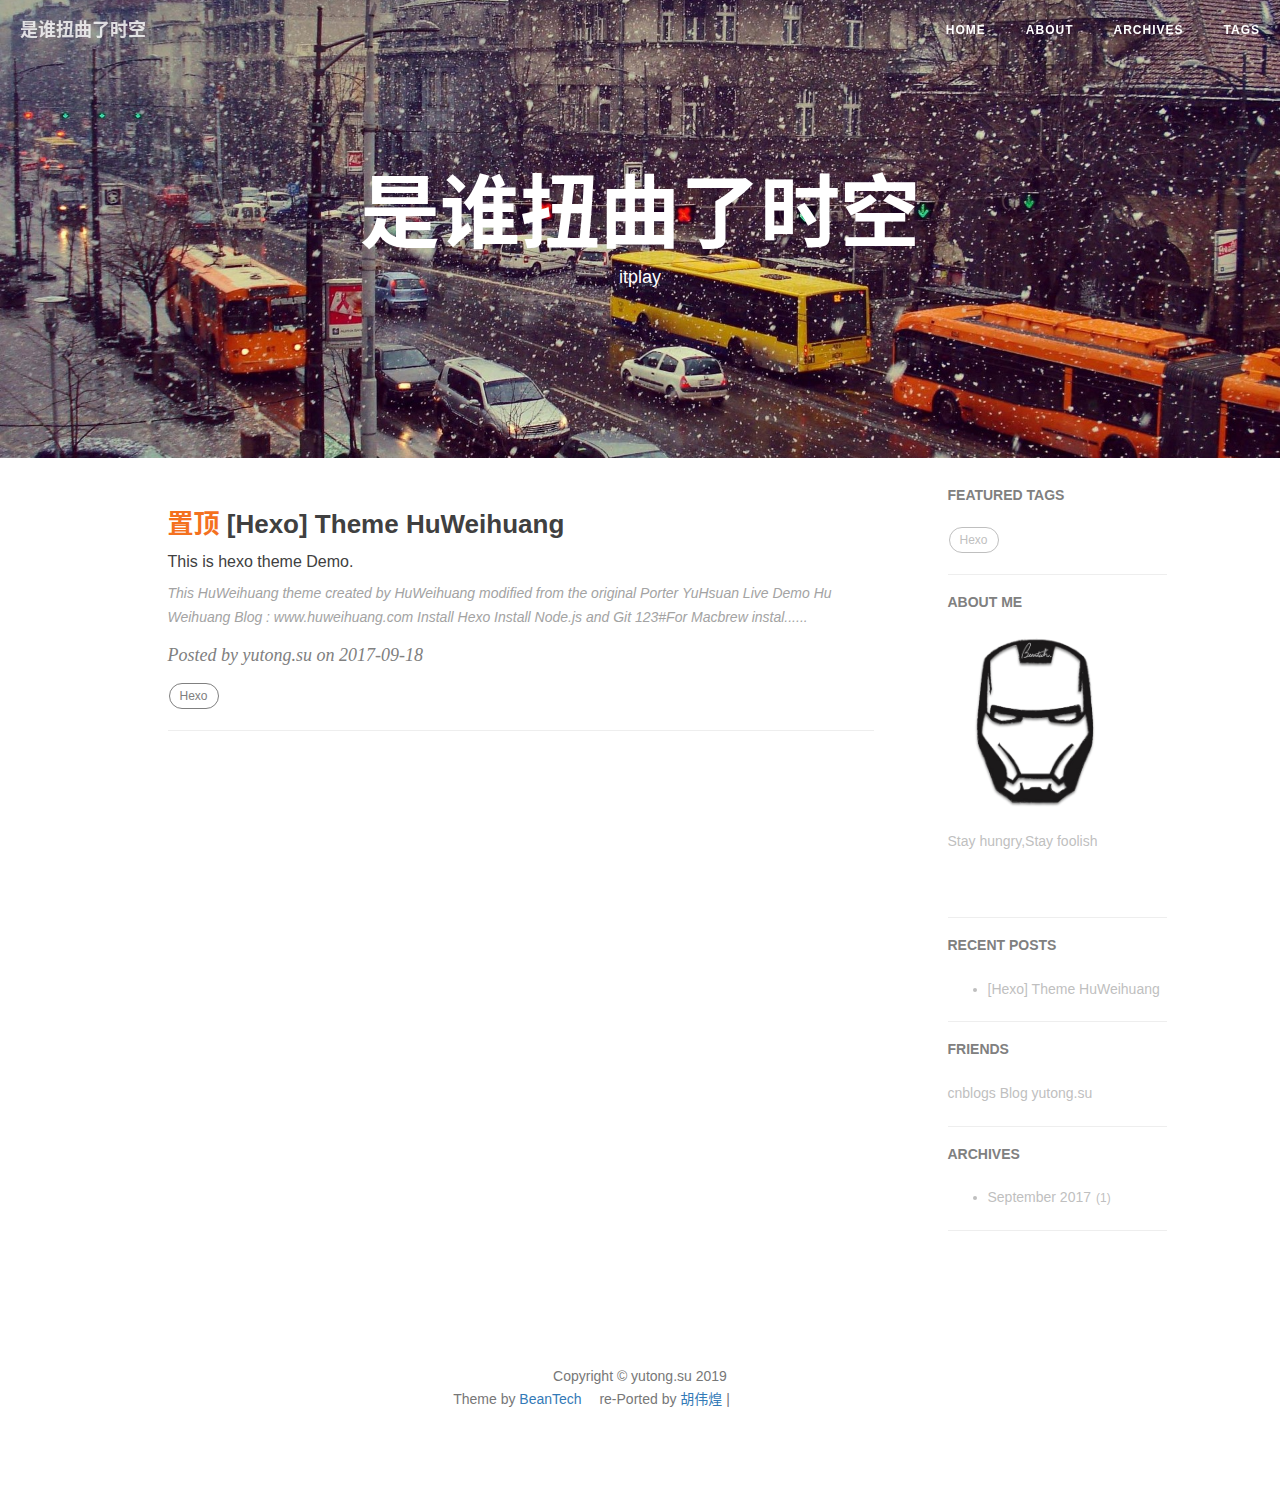
==== index.html @ e96a5ea5 "Update CNAME" ====
<!DOCTYPE html>
<html lang="en">

<!-- Head tag -->
<head>
    <meta charset="utf-8">
    <meta http-equiv="X-UA-Compatible" content="IE=edge">
    <meta name="google-site-verification" content="xBT4GhYoi5qRD5tr338pgPM5OWHHIDR6mNg1a3euekI" />
    <meta name="viewport" content="width=device-width, initial-scale=1">
    <meta name="description" content="">
    <meta name="keyword"  content="">
    <link rel="shortcut icon" href="/img/ironman-draw.png">
    <!-- Place this tag in your head or just before your close body tag. -->
    <script async defer src="https://buttons.github.io/buttons.js"></script>
    <title>
        
          yutong.su | Blog
        
    </title>

    <link rel="canonical" href="http://www.huweihuang.com/">

    <!-- Bootstrap Core CSS -->
    <link rel="stylesheet" href="/css/bootstrap.min.css">

    <!-- Custom CSS --> 
    <link rel="stylesheet" href="/css/beantech.min.css">

    <link rel="stylesheet" href="/css/donate.css">
    
    <!-- Pygments Highlight CSS -->
    <link rel="stylesheet" href="/css/highlight.css">

    <link rel="stylesheet" href="/css/widget.css">

    <link rel="stylesheet" href="/css/rocket.css">

    <link rel="stylesheet" href="/css/signature.css">

    <link rel="stylesheet" href="/css/toc.css">

    <!-- Custom Fonts -->
    <!-- <link href="https://maxcdn.bootstrapcdn.com/font-awesome/4.3.0/css/font-awesome.min.css" rel="stylesheet" type="text/css"> -->
    <!-- Hux change font-awesome CDN to qiniu -->
    <link href="https://cdn.staticfile.org/font-awesome/4.5.0/css/font-awesome.min.css" rel="stylesheet" type="text/css">


    <!-- Hux Delete, sad but pending in China
    <link href='http://fonts.googleapis.com/css?family=Lora:400,700,400italic,700italic' rel='stylesheet' type='text/css'>
    <link href='http://fonts.googleapis.com/css?family=Open+Sans:300italic,400italic,600italic,700italic,800italic,400,300,600,700,800' rel='stylesheet' type='text/
    css'>
    -->


    <!-- HTML5 Shim and Respond.js IE8 support of HTML5 elements and media queries -->
    <!-- WARNING: Respond.js doesn't work if you view the page via file:// -->
    <!--[if lt IE 9]>
        <script src="https://oss.maxcdn.com/libs/html5shiv/3.7.0/html5shiv.js"></script>
        <script src="https://oss.maxcdn.com/libs/respond.js/1.4.2/respond.min.js"></script>
    <![endif]-->

    <!-- ga & ba script hoook -->
    <script></script>
</head>


<!-- hack iOS CSS :active style -->
<body ontouchstart="">
	<!-- Modified by Yu-Hsuan Yen -->
<!-- Post Header -->
<style type="text/css">
    header.intro-header{
        
            background-image: url('/img/header_img/home.jpg') 
            /*config*/
        
    }
    
</style>

<header class="intro-header" >
    <!-- Signature -->
    <div id="signature">
        <div class="container">
            <div class="row">
                <div class="col-lg-8 col-lg-offset-2 col-md-10 col-md-offset-1">
                
                    <div class="site-heading">
                        <h1>是谁扭曲了时空</h1>
                        <!--<hr class="small">-->
                        <span class="subheading">itplay</span>
                    </div>
                


                </div>
            </div>
        </div>
    </div>
</header>

	
    <!-- Navigation -->
<nav class="navbar navbar-default navbar-custom navbar-fixed-top">
    <div class="container-fluid">
        <!-- Brand and toggle get grouped for better mobile display -->
        <div class="navbar-header page-scroll">
            <button type="button" class="navbar-toggle">
                <span class="sr-only">Toggle navigation</span>
                <span class="icon-bar"></span>
                <span class="icon-bar"></span>
                <span class="icon-bar"></span>
            </button>
            <a class="navbar-brand" href="/">是谁扭曲了时空</a>
        </div>

        <!-- Collect the nav links, forms, and other content for toggling -->
        <!-- Known Issue, found by Hux:
            <nav>'s height woule be hold on by its content.
            so, when navbar scale out, the <nav> will cover tags.
            also mask any touch event of tags, unfortunately.
        -->
        <div id="huxblog_navbar">
            <div class="navbar-collapse">
                <ul class="nav navbar-nav navbar-right">
                    <li>
                        <a href="/">Home</a>
                    </li>

                    

                        
                    

                        
                        <li>
                            <a href="/about/">About</a>
                        </li>
                        
                    

                        
                        <li>
                            <a href="/archive/">Archives</a>
                        </li>
                        
                    

                        
                        <li>
                            <a href="/tags/">Tags</a>
                        </li>
                        
                    
                    
                </ul>
            </div>
        </div>
        <!-- /.navbar-collapse -->
    </div>
    <!-- /.container -->
</nav>
<script>
    // Drop Bootstarp low-performance Navbar
    // Use customize navbar with high-quality material design animation
    // in high-perf jank-free CSS3 implementation
    var $body   = document.body;
    var $toggle = document.querySelector('.navbar-toggle');
    var $navbar = document.querySelector('#huxblog_navbar');
    var $collapse = document.querySelector('.navbar-collapse');

    $toggle.addEventListener('click', handleMagic)
    function handleMagic(e){
        if ($navbar.className.indexOf('in') > 0) {
        // CLOSE
            $navbar.className = " ";
            // wait until animation end.
            setTimeout(function(){
                // prevent frequently toggle
                if($navbar.className.indexOf('in') < 0) {
                    $collapse.style.height = "0px"
                }
            },400)
        }else{
        // OPEN
            $collapse.style.height = "auto"
            $navbar.className += " in";
        }
    }
</script>


    <!-- Main Content -->
    <!-- Main Content -->
<div class="container">
    <div class="row">
        

<!-- USE SIDEBAR -->
    <!-- Post Container -->
            <div class="
                col-lg-8 col-lg-offset-1
                col-md-8 col-md-offset-1
                col-sm-12
                col-xs-12
                post-container
            ">
            
                <!-- Main Content -->


<div class="post-preview">

    <a href="/article/hexo-theme-huweihuang/">
        <h2 class="post-title">
            
                <i class="fa fa-thumb-tack" style="color:#F4711F" ></i>
                <!-- <i class="fa fa-thumb-tack" style="color:#F89E8C" ></i> -->
                <!-- <i class="fa fa-thumb-tack" style="color:#1CB7ED" ></i> -->
                <font color=#F4711F>置顶</font>
                <!-- <font color=#F89E8C>置顶</font>  -->
                <!-- <font color=#1CB7ED>置顶</font>  -->
                                 
            [Hexo] Theme HuWeihuang
        </h2>
        <h3 class="post-subtitle">
            This is hexo theme Demo.
        </h3>
        <div class="post-content-preview">
            
This HuWeihuang theme created by HuWeihuang modified from the original Porter YuHsuan

Live Demo
Hu Weihuang Blog : www.huweihuang.com

Install Hexo
Install Node.js  and Git
123#For Macbrew instal......
        </div>
    </a>
    
        <p class="post-meta" style="margin: 10px 0;">
            Posted by yutong.su on
            2017-09-18
        </p>
        <div class="tags">
            
              <a href="/tags/#Hexo" title="Hexo">Hexo</a>
            
        </div>
    

</div>
<hr>



<!-- Pager -->

<ul class="pager">
    
    
</ul>



                <br>

                <!-- require APlayer -->
                

                <!-- 如果开启评论功能 -->
                
            </div>

          <!-- Sidebar Container -->
<div class="
    col-lg-3 col-lg-offset-0
    col-md-3 col-md-offset-0
    col-sm-12
    col-xs-12
    sidebar-container
">
    
        <!-- Featured Tags -->

<section>
    <!-- no hr -->
    <h5><a href="/tags/">FEATURED TAGS</a></h5>
    <div class="tags">
        
            
            <a href="/tags/#Hexo" title="Hexo" rel="1">Hexo</a>
            
        
    </div>
</section>

        <hr>
    
        <!-- Short About -->
<section class="visible-md visible-lg">
    <h5><a href="/about/">ABOUT ME</a></h5>
    <div class="short-about">

        
            <img id = "avatar_pic" src="/img/avatar/ironman.png" />
        

        
            <p>Stay hungry,Stay foolish</p>
        

        <!-- SNS Link -->
        <ul class="list-inline">
            
            
            

            

            

            
                <li>
                    <a target="_blank"  href="https://github.com/itplaying">
                        <span class="fa-stack fa-lg">
                            <i class="fa fa-circle fa-stack-2x"></i>
                            <i class="fa fa-github fa-stack-1x fa-inverse"></i>
                        </span>
                    </a>
                </li>
            
            
            
            
        </ul>
    </div>
</section>

        <hr>
    
        
  <h5>RECENT POSTS</h3>
  <div class="widget">
    <ul>
      
        <li>
          <a href="/article/hexo-theme-huweihuang/">[Hexo] Theme HuWeihuang</a>
        </li>
      
    </ul>
  </div>

        <hr>
    
        <!-- Friends Blog -->

<h5>FRIENDS</h5>
<ul class="list-inline">

    
        <li><a href="https://www.cnblogs.com/itplay" target="_blank">cnblogs Blog yutong.su</a></li>
    
</ul>

        <hr>
    
        
    <h5>ARCHIVES</h5>
    <div class="widget">
      <ul class="archive-list"><li class="archive-list-item"><a class="archive-list-link" href="/archives/2017/09/">September 2017</a><span class="archive-list-count">1</span></li></ul>
    </div>

        <hr>
    
</div>

        
    </div>
</div>


    <!-- Footer -->
    <!-- Footer -->
<footer>
    <div class="container">
        <div class="row">
            <div class="col-lg-8 col-lg-offset-2 col-md-10 col-md-offset-1">
                <ul class="list-inline text-center">
                
                
                

                

                

                
                    <li>
                        <a target="_blank"  href="https://github.com/itplaying">
                            <span class="fa-stack fa-lg">
                                <i class="fa fa-circle fa-stack-2x"></i>
                                <i class="fa fa-github fa-stack-1x fa-inverse"></i>
                            </span>
                        </a>
                    </li>
                

                

                </ul>
                <p class="copyright text-muted">
                    Copyright &copy; yutong.su 2019 
                    <br>
                    Theme by <a href="http://beantech.org">BeanTech</a> 
                    <span style="display: inline-block; margin: 0 5px;">
                        <i class="fa fa-heart"></i>
                    </span> 
                    re-Ported by <a href="http://www.huweihuang.com">胡伟煌</a> | 
                    <iframe
                        style="margin-left: 2px; margin-bottom:-5px;"
                        frameborder="0" scrolling="0" width="91px" height="20px"
                        src="https://ghbtns.com/github-btn.html?user=huweihuang&repo=hexo-theme-huweihuang&type=star&count=true" >
                    </iframe>
                </p>
            </div>
        </div>
    </div>
</footer>

<!-- jQuery -->
<script src="/js/jquery.min.js"></script>

<!-- Bootstrap Core JavaScript -->
<script src="/js/bootstrap.min.js"></script>

<!-- Custom Theme JavaScript -->
<script src="/js/hux-blog.min.js"></script>


<!-- async load function -->
<script>
    function async(u, c) {
      var d = document, t = 'script',
          o = d.createElement(t),
          s = d.getElementsByTagName(t)[0];
      o.src = u;
      if (c) { o.addEventListener('load', function (e) { c(null, e); }, false); }
      s.parentNode.insertBefore(o, s);
    }
</script>

<!-- 
     Because of the native support for backtick-style fenced code blocks 
     right within the Markdown is landed in Github Pages, 
     From V1.6, There is no need for Highlight.js, 
     so Huxblog drops it officially.

     - https://github.com/blog/2100-github-pages-now-faster-and-simpler-with-jekyll-3-0  
     - https://help.github.com/articles/creating-and-highlighting-code-blocks/    
-->
<!--
    <script>
        async("http://cdn.bootcss.com/highlight.js/8.6/highlight.min.js", function(){
            hljs.initHighlightingOnLoad();
        })
    </script>
    <link href="http://cdn.bootcss.com/highlight.js/8.6/styles/github.min.css" rel="stylesheet">
-->


<!-- jquery.tagcloud.js -->
<script>
    // only load tagcloud.js in tag.html
    if($('#tag_cloud').length !== 0){
        async("http://www.huweihuang.com/js/jquery.tagcloud.js",function(){
            $.fn.tagcloud.defaults = {
                //size: {start: 1, end: 1, unit: 'em'},
                color: {start: '#bbbbee', end: '#0085a1'},
            };
            $('#tag_cloud a').tagcloud();
        })
    }
</script>

<!--fastClick.js -->
<script>
    async("https://cdn.bootcss.com/fastclick/1.0.6/fastclick.min.js", function(){
        var $nav = document.querySelector("nav");
        if($nav) FastClick.attach($nav);
    })
</script>


<!-- Google Analytics -->


<script>
    // dynamic User by Hux
    var _gaId = 'UA-XXXXXXXX-X';
    var _gaDomain = 'yoursite';

    // Originial
    (function(i,s,o,g,r,a,m){i['GoogleAnalyticsObject']=r;i[r]=i[r]||function(){
    (i[r].q=i[r].q||[]).push(arguments)},i[r].l=1*new Date();a=s.createElement(o),
    m=s.getElementsByTagName(o)[0];a.async=1;a.src=g;m.parentNode.insertBefore(a,m)
    })(window,document,'script','//www.google-analytics.com/analytics.js','ga');

    ga('create', _gaId, _gaDomain);
    ga('send', 'pageview');
</script>




<!-- Baidu Tongji -->

<script>
    // dynamic User by Hux
    var _baId = 'xxx';

    // Originial
    var _hmt = _hmt || [];
    (function() {
      var hm = document.createElement("script");
      hm.src = "//hm.baidu.com/hm.js?" + _baId;
      var s = document.getElementsByTagName("script")[0];
      s.parentNode.insertBefore(hm, s);
    })();
</script>






	<a id="rocket" href="#top" class=""></a>
	<script type="text/javascript" src="/js/totop.js?v=1.0.0" async=""></script>
    <script type="text/javascript" src="/js/toc.js?v=1.0.0" async=""></script>
<!-- Image to hack wechat -->
<img src="http://www.huweihuang.com/img/icon_wechat.png" width="0" height="0" />
<!-- Migrate from head to bottom, no longer block render and still work -->

</body>

</html>
---- css/beantech.min.css ----
@media (min-width:1200px){.post-container,.sidebar-container{padding-right:5%}}@media (min-width:768px){.post-container{padding-right:5%}}.sidebar-container{color:#bfbfbf;font-size:14px}.sidebar-container h5{color:gray;padding-bottom:1em;text-transform:uppercase}.sidebar-container h5 a{color:#808080!important;text-decoration:none}.sidebar-container a{color:#bfbfbf!important}.sidebar-container a:hover,.sidebar-container a:active{color:#0085a1!important}.sidebar-container .tags a{border-color:#bfbfbf}.sidebar-container .tags a:hover,.sidebar-container .tags a:active{border-color:#0085a1}.sidebar-container .short-about img{width:80%;display:block;border-radius:5px;margin-bottom:20px}.sidebar-container .short-about p{margin-top:0;margin-bottom:20px}.sidebar-container .short-about .list-inline>li{padding-left:0}body{font-family:-apple-system,"Helvetica Neue","Arial","PingFang SC","Hiragino Sans GB","STHeiti","Microsoft YaHei","Microsoft JhengHei","Source Han Sans SC","Noto Sans CJK SC","Source Han Sans CN","Noto Sans SC","Source Han Sans TC","Noto Sans CJK TC","WenQuanYi Micro Hei",SimSun,sans-serif;line-height:1.7;font-size:16px;color:#404040;overflow-x:hidden}p{margin:30px 0}h1,h2,h3,h4,h5,h6{font-family:-apple-system,"Helvetica Neue","Arial","PingFang SC","Hiragino Sans GB","STHeiti","Microsoft YaHei","Microsoft JhengHei","Source Han Sans SC","Noto Sans CJK SC","Source Han Sans CN","Noto Sans SC","Source Han Sans TC","Noto Sans CJK TC","WenQuanYi Micro Hei",SimSun,sans-serif;line-height:1.7;line-height:1.1;font-weight:700}h4{font-size:21px}a{color:#404040}a:hover,a:focus{color:#0085a1}a img:hover,a img:focus{cursor:zoom-in}article{overflow-x:hidden}blockquote{color:gray;font-style:italic;font-size:.95em;margin:20px 0 20px}blockquote p{margin:0}small.img-hint{display:block;margin-top:-20px;text-align:center}br+small.img-hint{margin-top:-40px}img.shadow{box-shadow:rgba(0,0,0,.258824) 0 2px 5px 0}@media screen and (max-width:768px){select{-webkit-appearance:none;margin-top:15px;color:#337ab7;border-color:#337ab7;padding:0em .4em;background:white}}select{-webkit-appearance:none;margin-top:15px;color:#337ab7;border-color:#337ab7;padding:0 .4em;background:#fff}select.sel-lang{min-height:28px;font-size:14px}.table th,.table td{border:1px solid #eee!important}hr.small{max-width:100px;margin:15px auto;border-width:4px}pre,.table-responsive{-webkit-overflow-scrolling:touch}pre code{display:block;width:auto;white-space:pre;word-wrap:normal}.post-container a{color:#337ab7}.post-container a:hover,.post-container a:focus{color:#0085a1}.post-container h1,.post-container h2,.post-container h3,.post-container h4,.post-container h5,.post-container h6{margin:30px 0 10px}.post-container h5{font-size:19px;font-weight:600;color:gray}.post-container h5+p{margin-top:5px}.post-container h6{font-size:16px;font-weight:600;color:gray}.post-container h6+p{margin-top:5px}.post-container ul,.post-container ol{margin-bottom:40px}@media screen and (max-width:768px){.post-container ul,.post-container ol{padding-left:30px}}@media screen and (max-width:500px){.post-container ul,.post-container ol{padding-left:20px}}.post-container ol ol,.post-container ol ul,.post-container ul ol,.post-container ul ul{margin-bottom:5px}.post-container li p{margin:0;margin-bottom:5px}.post-container li h1,.post-container li h2,.post-container li h3,.post-container li h4,.post-container li h5,.post-container li h6{line-height:2;margin-top:20px}.post-container .tags a{color:gray;border-color:gray}.post-container .tags a:hover,.post-container .tags a:active{color:#0085a1;border-color:#0085a1}@media only screen and (max-width:767px){.navbar-default .navbar-collapse{border:none;background:white;box-shadow:0 5px 10px 2px rgba(0,0,0,.2);box-shadow:rgba(0,0,0,.117647) 0 1px 6px,rgba(0,0,0,.239216) 0 1px 4px;border-radius:2px;width:170px;float:right;margin:0}#huxblog_navbar{opacity:0;transform:scaleX(0);transform-origin:top right;transition:all 0.25s cubic-bezier(.23,1,.32,1);-webkit-transform:scaleX(0);-webkit-transform-origin:top right;-webkit-transition:all 0.25s cubic-bezier(.23,1,.32,1)}#huxblog_navbar a{font-size:13px;line-height:28px}#huxblog_navbar .navbar-collapse{height:0;transform:scaleY(0);transform-origin:top right;transition:transform 500ms cubic-bezier(.23,1,.32,1);-webkit-transform:scaleY(0);-webkit-transform-origin:top right;-webkit-transition:-webkit-transform 500ms cubic-bezier(.23,1,.32,1)}#huxblog_navbar li{opacity:0;transition:opacity 450ms cubic-bezier(.23,1,.32,1) 205ms;-webkit-transition:opacity 450ms cubic-bezier(.23,1,.32,1) 205ms}#huxblog_navbar.in{transform:scaleX(1);-webkit-transform:scaleX(1);opacity:1}#huxblog_navbar.in .navbar-collapse{transform:scaleY(1);-webkit-transform:scaleY(1)}#huxblog_navbar.in li{opacity:1}}.navbar-custom{background:none;border:none;position:absolute;top:0;left:0;width:100%;z-index:3;font-family:-apple-system,"Helvetica Neue","Arial","PingFang SC","Hiragino Sans GB","STHeiti","Microsoft YaHei","Microsoft JhengHei","Source Han Sans SC","Noto Sans CJK SC","Source Han Sans CN","Noto Sans SC","Source Han Sans TC","Noto Sans CJK TC","WenQuanYi Micro Hei",SimSun,sans-serif;line-height:1.7}.navbar-custom .navbar-brand{font-weight:800;color:white;height:56px;line-height:25px}.navbar-custom .navbar-brand:hover{color:rgba(255,255,255,.8)}.navbar-custom .nav li a{text-transform:uppercase;font-size:12px;line-height:20px;font-weight:800;letter-spacing:1px}.navbar-custom .nav li a:active{background:rgba(0,0,0,.12)}@media only screen and (min-width:768px){.navbar-custom{background:transparent;border-bottom:1px solid transparent}.navbar-custom body{font-size:20px}.navbar-custom .navbar-brand{color:white;padding:20px;line-height:20px}.navbar-custom .navbar-brand:hover,.navbar-custom .navbar-brand:focus{color:rgba(255,255,255,.8)}.navbar-custom .nav li a{color:white;padding:20px}.navbar-custom .nav li a:hover,.navbar-custom .nav li a:focus{color:rgba(255,255,255,.8)}.navbar-custom .nav li a:active{background:none}}@media only screen and (min-width:1170px){.navbar-custom{-webkit-transition:background-color 0.3s;-moz-transition:background-color 0.3s;transition:background-color 0.3s;-webkit-transform:translate3d(0,0,0);-moz-transform:translate3d(0,0,0);-ms-transform:translate3d(0,0,0);-o-transform:translate3d(0,0,0);transform:translate3d(0,0,0);-webkit-backface-visibility:hidden;backface-visibility:hidden}.navbar-custom.is-fixed{position:fixed;top:-61px;background-color:rgba(255,255,255,.9);border-bottom:1px solid #f2f2f2;-webkit-transition:-webkit-transform 0.3s;-moz-transition:-moz-transform 0.3s;transition:transform 0.3s}.navbar-custom.is-fixed .navbar-brand{color:#404040}.navbar-custom.is-fixed .navbar-brand:hover,.navbar-custom.is-fixed .navbar-brand:focus{color:#0085a1}.navbar-custom.is-fixed .nav li a{color:#404040}.navbar-custom.is-fixed .nav li a:hover,.navbar-custom.is-fixed .nav li a:focus{color:#0085a1}.navbar-custom.is-visible{-webkit-transform:translate3d(0,100%,0);-moz-transform:translate3d(0,100%,0);-ms-transform:translate3d(0,100%,0);-o-transform:translate3d(0,100%,0);transform:translate3d(0,100%,0)}}.intro-header{background:no-repeat center center;background-color:gray;background-attachment:scroll;-webkit-background-size:cover;-moz-background-size:cover;background-size:cover;-o-background-size:cover;margin-bottom:0}@media only screen and (min-width:768px){.intro-header{margin-bottom:20px}}.intro-header .site-heading,.intro-header .post-heading,.intro-header .page-heading{padding:85px 0 55px;color:white}@media only screen and (min-width:768px){.intro-header .site-heading,.intro-header .post-heading,.intro-header .page-heading{padding:150px 0}}.intro-header .site-heading{padding:95px 0 70px}@media only screen and (min-width:768px){.intro-header .site-heading{padding:150px 0}}.intro-header .site-heading,.intro-header .page-heading{text-align:center}.intro-header .site-heading h1,.intro-header .page-heading h1{margin-top:0;font-size:50px}.intro-header .site-heading .subheading,.intro-header .page-heading .subheading{font-family:-apple-system,"Helvetica Neue","Arial","PingFang SC","Hiragino Sans GB","STHeiti","Microsoft YaHei","Microsoft JhengHei","Source Han Sans SC","Noto Sans CJK SC","Source Han Sans CN","Noto Sans SC","Source Han Sans TC","Noto Sans CJK TC","WenQuanYi Micro Hei",SimSun,sans-serif;line-height:1.7;font-size:18px;line-height:1.1;display:block;font-weight:300;margin:10px 0 0}@media only screen and (min-width:768px){.intro-header .site-heading h1,.intro-header .page-heading h1{font-size:80px}}.intro-header .post-heading h1{font-size:30px;margin-bottom:24px}.intro-header .post-heading .subheading,.intro-header .post-heading .meta{line-height:1.1;display:block}.intro-header .post-heading .subheading{font-family:-apple-system,"Helvetica Neue","Arial","PingFang SC","Hiragino Sans GB","STHeiti","Microsoft YaHei","Microsoft JhengHei","Source Han Sans SC","Noto Sans CJK SC","Source Han Sans CN","Noto Sans SC","Source Han Sans TC","Noto Sans CJK TC","WenQuanYi Micro Hei",SimSun,sans-serif;line-height:1.7;font-size:17px;line-height:1.4;font-weight:400;margin:10px 0 30px;margin-top:-5px}.intro-header .post-heading .meta{font-family:'Lora','Times New Roman',serif;font-style:italic;font-weight:300;font-size:18px}.intro-header .post-heading .meta a{color:white}@media only screen and (min-width:768px){.intro-header .post-heading h1{font-size:55px}.intro-header .post-heading .subheading{font-size:30px}.intro-header .post-heading .meta{font-size:20px}}.post-preview>a{color:#404040}.post-preview>a:hover,.post-preview>a:focus{text-decoration:none;color:#0085a1}.post-preview>a>.post-title{font-size:21px;line-height:1.3;margin-top:30px;margin-bottom:8px}.post-preview>a>.post-subtitle{font-size:15px;line-height:1.3;margin:0;font-weight:300;margin-bottom:10px}.post-preview>.post-meta{font-family:'Lora','Times New Roman',serif;color:gray;font-size:16px;font-style:italic;margin-top:0}.post-preview>.post-meta>a{text-decoration:none;color:#404040}.post-preview>.post-meta>a:hover,.post-preview>.post-meta>a:focus{color:#0085a1;text-decoration:underline}@media only screen and (min-width:768px){.post-preview>a>.post-title{font-size:26px;line-height:1.3;margin-bottom:10px}.post-preview>a>.post-subtitle{font-size:16px}.post-preview .post-meta{font-size:18px}}.post-content-preview{font-size:13px;font-style:italic;color:#a3a3a3}.post-content-preview:hover{color:#0085a1}@media only screen and (min-width:768px){.post-content-preview{font-size:14px}}.section-heading{font-size:36px;margin-top:60px;font-weight:700}.caption{text-align:center;font-size:14px;padding:10px;font-style:italic;margin:0;display:block;border-bottom-right-radius:5px;border-bottom-left-radius:5px}footer{font-size:20px;padding:50px 0 65px}footer .list-inline{margin:0;padding:0}footer .copyright{font-size:14px;text-align:center;margin-bottom:0}footer .copyright a{color:#337ab7}footer .copyright a:hover,footer .copyright a:focus{color:#0085a1}.floating-label-form-group{font-size:14px;position:relative;margin-bottom:0;padding-bottom:.5em;border-bottom:1px solid #eee}.floating-label-form-group input,.floating-label-form-group textarea{z-index:1;position:relative;padding-right:0;padding-left:0;border:none;border-radius:0;font-size:1.5em;background:none;box-shadow:none!important;resize:none}.floating-label-form-group label{display:block;z-index:0;position:relative;top:2em;margin:0;font-size:.85em;line-height:1.764705882em;vertical-align:middle;vertical-align:baseline;opacity:0;-webkit-transition:top 0.3s ease,opacity 0.3s ease;-moz-transition:top 0.3s ease,opacity 0.3s ease;-ms-transition:top 0.3s ease,opacity 0.3s ease;transition:top 0.3s ease,opacity 0.3s ease}.floating-label-form-group::not(:first-child){padding-left:14px;border-left:1px solid #eee}.floating-label-form-group-with-value label{top:0;opacity:1}.floating-label-form-group-with-focus label{color:#0085a1}form .row:first-child .floating-label-form-group{border-top:1px solid #eee}.btn{font-family:-apple-system,"Helvetica Neue","Arial","PingFang SC","Hiragino Sans GB","STHeiti","Microsoft YaHei","Microsoft JhengHei","Source Han Sans SC","Noto Sans CJK SC","Source Han Sans CN","Noto Sans SC","Source Han Sans TC","Noto Sans CJK TC","WenQuanYi Micro Hei",SimSun,sans-serif;line-height:1.7;text-transform:uppercase;font-size:14px;font-weight:800;letter-spacing:1px;border-radius:0;padding:15px 25px}.btn-lg{font-size:16px;padding:25px 35px}.btn-default:hover,.btn-default:focus{background-color:#0085a1;border:1px solid #0085a1;color:white}.pager{margin:20px 0 0!important;padding:0px!important}.pager li>a,.pager li>span{font-family:-apple-system,"Helvetica Neue","Arial","PingFang SC","Hiragino Sans GB","STHeiti","Microsoft YaHei","Microsoft JhengHei","Source Han Sans SC","Noto Sans CJK SC","Source Han Sans CN","Noto Sans SC","Source Han Sans TC","Noto Sans CJK TC","WenQuanYi Micro Hei",SimSun,sans-serif;line-height:1.7;text-transform:uppercase;font-size:13px;font-weight:800;letter-spacing:1px;padding:10px;background-color:white;border-radius:0}@media only screen and (min-width:768px){.pager li>a,.pager li>span{font-size:14px;padding:15px 25px}}.pager li>a{color:#404040}.pager li>a:hover,.pager li>a:focus{color:white;background-color:#0085a1;border:1px solid #0085a1}.pager .disabled>a,.pager .disabled>a:hover,.pager .disabled>a:focus,.pager .disabled>span{color:gray;background-color:#404040;cursor:not-allowed}::-moz-selection{color:white;text-shadow:none;background:#0085a1}::selection{color:white;text-shadow:none;background:#0085a1}img::selection{color:white;background:transparent}img::-moz-selection{color:white;background:transparent}body{webkit-tap-highlight-color:#0085a1}.tags{margin-bottom:-5px}.tags a,.tags .tag{display:inline-block;border:1px solid rgba(255,255,255,.8);border-radius:999em;padding:0 10px;color:#fff;line-height:24px;font-size:12px;text-decoration:none;margin:0 1px;margin-bottom:6px}.tags a:hover,.tags .tag:hover,.tags a:active,.tags .tag:active{color:white;border-color:white;background-color:rgba(255,255,255,.4);text-decoration:none}@media only screen and (min-width:768px){.tags a,.tags .tag{margin-right:5px}}#tag-heading{padding:70px 0 60px}@media only screen and (min-width:768px){#tag-heading{padding:55px 0}}#tag_cloud{margin:20px 0 15px 0}#tag_cloud a,#tag_cloud .tag{font-size:14px;border:none;line-height:28px;margin:0 2px;margin-bottom:8px;background:#D6D6D6}#tag_cloud a:hover,#tag_cloud .tag:hover,#tag_cloud a:active,#tag_cloud .tag:active{background-color:#0085a1!important}@media only screen and (min-width:768px){#tag_cloud{margin-bottom:25px}}.tag-comments{font-size:12px}@media only screen and (min-width:768px){.tag-comments{font-size:14px}}.t:first-child{margin-top:0}.listing-seperator{color:#0085a1;font-size:21px!important}.listing-seperator::before{margin-right:5px}@media only screen and (min-width:768px){.listing-seperator{font-size:20px!important;line-height:2!important}}.one-tag-list .tag-text{font-weight:200;font-family:-apple-system,"Helvetica Neue","Arial","PingFang SC","Hiragino Sans GB","STHeiti","Microsoft YaHei","Microsoft JhengHei","Source Han Sans SC","Noto Sans CJK SC","Source Han Sans CN","Noto Sans SC","Source Han Sans TC","Noto Sans CJK TC","WenQuanYi Micro Hei",SimSun,sans-serif;line-height:1.7}.one-tag-list .post-preview{position:relative}.one-tag-list .post-preview>a .post-title{font-size:16px;font-weight:500;margin-top:20px}.one-tag-list .post-preview>a .post-subtitle{font-size:12px}.one-tag-list .post-preview>.post-meta{position:absolute;right:5px;bottom:0;margin:0;font-size:12px;line-height:12px}@media only screen and (min-width:768px){.one-tag-list .post-preview{margin-left:20px}.one-tag-list .post-preview>a>.post-title{font-size:18px;line-height:1.3}.one-tag-list .post-preview>a>.post-subtitle{font-size:14px}.one-tag-list .post-preview .post-meta{font-size:18px}}.post-container img{display:block;max-width:100%;height:auto;margin:1.5em auto 1.6em auto}.navbar-default .navbar-toggle:focus,.navbar-default .navbar-toggle:hover{background-color:inherit}.navbar-default .navbar-toggle:active{background-color:rgba(255,255,255,.25)}.navbar-default .navbar-toggle{border-color:transparent;padding:19px 16px;margin-top:2px;margin-right:2px;margin-bottom:2px;border-radius:50%}.navbar-default .navbar-toggle .icon-bar{width:18px;border-radius:0;background-color:white}.navbar-default .navbar-toggle .icon-bar+.icon-bar{margin-top:3px}.comment{margin-top:20px}.comment #ds-thread #ds-reset a.ds-like-thread-button{border:1px solid #ddd;border-radius:0;background:white;box-shadow:none;text-shadow:none}.comment #ds-thread #ds-reset li.ds-tab a.ds-current{border:1px solid #ddd;border-radius:0;background:white;box-shadow:none;text-shadow:none}.comment #ds-thread #ds-reset .ds-textarea-wrapper{background:none}.comment #ds-thread #ds-reset .ds-gradient-bg{background:none}#ds-smilies-tooltip ul.ds-smilies-tabs li a{background:white!important}.page-fullscreen .intro-header{position:fixed;left:0;top:0;width:100%;height:100%}.page-fullscreen #tag-heading{position:fixed;left:0;top:0;padding-bottom:150px;width:100%;height:100%;display:-webkit-box;-webkit-box-orient:vertical;-webkit-box-pack:center;-webkit-box-align:center;display:-webkit-flex;-webkit-align-items:center;-webkit-justify-content:center;-webkit-flex-direction:column;display:flex;align-items:center;justify-content:center;flex-direction:column}.page-fullscreen footer{position:absolute;width:100%;bottom:0;padding-bottom:20px;opacity:.6;color:#fff}.page-fullscreen footer .copyright{color:#fff}.page-fullscreen footer .copyright a{color:#fff}.page-fullscreen footer .copyright a:hover{color:#ddd}
---- css/donate.css ----
.reward {
	padding: 5px 0
}

.reward .reward-notice {
	font-size: 14px;
	line-height: 14px;
	margin: 15px auto;
	text-align: center
}

.reward .reward-button {
	font-size: 28px;
	line-height: 58px;
	position: relative;
	display: block;
	width: 60px;
	height: 60px;
	margin: 0 auto;
	padding: 0;
	-webkit-user-select: none;
	text-align: center;
	vertical-align: middle;
	color: #fff;
	border: 1px solid #f1b60e;
	border-radius: 50%;
	background: #fccd60;
	background: -webkit-gradient(linear, left top, left bottom, color-stop(0, #fccd60), color-stop(100%, #fbae12), color-stop(100%, #2989d8), color-stop(100%, #207cca));
	background: -webkit-linear-gradient(top, #fccd60 0, #fbae12 100%, #2989d8 100%, #207cca 100%);
	background: linear-gradient(to bottom, #fccd60 0, #fbae12 100%, #2989d8 100%, #207cca 100%)
}

.reward .reward-code {
	position: absolute;
	top: -220px;
	left: 50%;
	display: none;
	width: 350px;
	height: 200px;
	margin-left: -175px;
	padding: 15px;
	border: 1px solid #e6e6e6;
	background: #fff;
	box-shadow: 0 1px 1px 1px #efefef
}

.reward .reward-button:hover .reward-code {
	display: block
}

.reward .reward-code span {
	display: inline-block;
	width: 150px;
	height: 150px
}

.reward .reward-code span.alipay-code {
	float: left
}

.reward .reward-code span.alipay-code a {
	padding: 0
}

.reward .reward-code span.wechat-code {
	float: right
}

.reward .reward-code img {
	display: inline-block;
	float: left;
	width: 150px;
	height: 150px;
	margin: 0 auto;
	border: 0
}

.reward .reward-code b {
	font-size: 14px;
	line-height: 26px;
	display: block;
	margin: 0;
	text-align: center;
	color: #666
}

.reward .reward-code b.notice {
	line-height: 2rem;
	margin-top: -1rem;
	color: #999
}

.reward .reward-code:after,
.reward .reward-code:before {
	position: absolute;
	content: '';
	border: 10px solid transparent
}

.reward .reward-code:after {
	bottom: -19px;
	left: 50%;
	margin-left: -10px;
	border-top-color: #fff
}

.reward .reward-code:before {
	bottom: -20px;
	left: 50%;
	margin-left: -10px;
	border-top-color: #e6e6e6
}
---- css/highlight.css ----
/*https://github.com/chriskempson/tomorrow-theme*/
.post-container pre,
.post-container .highlight {
  overflow: auto;
  margin: 20px 0;
  padding: 15px;
  font-size: 13px;
  color: #ccc;
  background: #2d2d2d;
  line-height: $line-height-code-block;
}
/*pre, code { 
  font-family: $code-font-family;
}*/
/*
.post-container code {
  padding: 2px 4px;
  word-break: break-all;
  color: $code-foreground;
  background: $code-background;
  border-radius: $code-border-radius;
  font-size $code-font-size;
}*/
.post-container pre code {
  padding: 0;
  color: #ccc;
  background: none;
  text-shadow: none;
}
.post-container .highlight pre {
  border: none;
  margin: 0;
  padding: 1px;
}
.post-container .highlight table {
  margin: 0;
  width: auto;
  border: none;
}
.post-container .highlight td {
  border: none !important;
  padding: 0;
}
.post-container .highlight figcaption {
  zoom: 1;
  font-size: 1em;
  color: #ccc;
  line-height: 1em;
  margin-bottom: 1em;
}
.post-container .highlight figcaption:before,
.post-container .highlight figcaption:after {
  content: "";
  display: table;
}
.post-container .highlight figcaption:after {
  clear: both;
}
.post-container .highlight figcaption a {
  float: right;
  color: #ccc;
}
.post-container .highlight figcaption a:hover {
  border-bottom-color: #ccc;
}
.post-container .highlight .gutter pre {
  color: #666;
  text-align: right;
  padding-right: 20px;
}
.post-container .highlight .line {
  height: 20px;
}
.post-container .gist table {
  width: auto;
}
.post-container .gist table td {
  border: none;
}
.post-container pre .comment {
  color: #999;
}
.post-container pre .variable,
.post-container pre .attribute,
.post-container pre .tag,
.post-container pre .regexp,
.post-container pre .ruby .constant,
.post-container pre .xml .tag .title,
.post-container pre .xml .pi,
.post-container pre .xml .doctype,
.post-container pre .html .doctype,
.post-container pre .css .id,
.post-container pre .css .class,
.post-container pre .css .pseudo {
  color: #f2777a;
}
.post-container pre .number,
.post-container pre .preprocessor,
.post-container pre .built_in,
.post-container pre .literal,
.post-container pre .params,
.post-container pre .constant,
.post-container pre .command {
  color: #f99157;
}
.post-container pre .ruby .class .title,
.post-container pre .css .rules .attribute,
.post-container pre .string,
.post-container pre .value,
.post-container pre .inheritance,
.post-container pre .header,
.post-container pre .ruby .symbol,
.post-container pre .xml .cdata,
.post-container pre .special,
.post-container pre .number,
.post-container pre .formula {
  color: #9c9;
}
.post-container pre .title,
.post-container pre .css .hexcolor {
  color: #6cc;
}
.post-container pre .function,
.post-container pre .python .decorator,
.post-container pre .python .title,
.post-container pre .ruby .function .title,
.post-container pre .ruby .title .keyword,
.post-container pre .perl .sub,
.post-container pre .javascript .title,
.post-container pre .coffeescript .title {
  color: #69c;
}
.post-container pre .keyword,
.post-container pre .javascript .function {
  color: #c9c;
}
---- css/widget.css ----
.widget {
  color: #bfbfbf;
  background: transparent;
}
.widget a {
  color: #bfbfbf;
  text-decoration: none;
}
.widget a:hover {
  color: #0085a1;
  text-decoration: none;
}
.widget ul ul,
.widget ol ul,
.widget ul ol,
.widget ol ol {
  margin-left: 0 10px;
ul
  list-style: disc;
}
.widget ul ul ol,
.widget ol ul ol,
.widget ul ol ol,
.widget ol ol ol {
  list-style: decimal;
}
.category-list-count,
.tag-list-count,
.archive-list-count {
  padding-left: 5px;
  color: color-grey;
  font-size: 0.85em;
}
.category-list-count:before,
.tag-list-count:before,
.archive-list-count:before {
  content: "(";
}
.category-list-count:after,
.tag-list-count:after,
.archive-list-count:after {
  content: ")";
}
#avatar_pic {
  max-height: 200px;
  max-width: 200px;
}
---- css/rocket.css ----
#rocket {
  position: fixed;
  right: 50px;
  bottom: 50px;
  display: block;
  visibility: hidden;
  width: 42px;
  height: 43px;
  background: url("images/ironman.png") no-repeat 50% 0;
  opacity: 0;
  -webkit-transition: visibility 0.6s cubic-bezier(0.6, 0.04, 0.98, 0.335), opacity 0.6s cubic-bezier(0.6, 0.04, 0.98, 0.335), -webkit-transform 0.6s cubic-bezier(0.6, 0.04, 0.98, 0.335);
  -moz-transition: visibility 0.6s cubic-bezier(0.6, 0.04, 0.98, 0.335), opacity 0.6s cubic-bezier(0.6, 0.04, 0.98, 0.335), -moz-transform 0.6s cubic-bezier(0.6, 0.04, 0.98, 0.335);
  transition: visibility 0.6s cubic-bezier(0.6, 0.04, 0.98, 0.335), opacity 0.6s cubic-bezier(0.6, 0.04, 0.98, 0.335), transform 0.6s cubic-bezier(0.6, 0.04, 0.98, 0.335);
}
@media mq-mobile {
  #rocket {
    right: 12px;
    bottom: 20px;
  }
}
#rocket i {
  display: block;
  margin-top: 48px;
  height: 14px;
  background: url("images/ironman.png") no-repeat 50% -20px;
  opacity: 0.5;
  -webkit-transition: -webkit-transform 0.2s;
  -moz-transition: -moz-transform 0.2s;
  transition: transform 0.2s;
  -webkit-transform-origin: 50% 0;
  -moz-transform-origin: 50% 0;
  transform-origin: 50% 0;
}
#rocket:hover {
  background-position: 50% -44px;
}
#rocket:hover i {
  background-position: 50% 100%;
  -webkit-animation: flaming 0.7s infinite;
  -moz-animation: flaming 0.7s infinite;
  animation: flaming 0.7s infinite;
}
#rocket.show {
  visibility: visible;
  opacity: 1;
}
#rocket.launch {
  background-position: 50% -44px;
  opacity: 0;
  -webkit-transform: translateY(-500px);
  -moz-transform: translateY(-500px);
  -ms-transform: translateY(-500px);
  transform: translateY(-500px);
  pointer-events: none;
}
#rocket.launch i {
  background-position: 50% 100%;
  -webkit-transform: scale(1.4, 3.2);
  -moz-transform: scale(1.4, 3.2);
  transform: scale(1.4, 3.2);
}
---- css/signature.css ----
#signature {
  background-position: right bottom;
  background-repeat: no-repeat;
  padding: 20px;
  background-size: 80px 60px;
}
---- css/toc.css ----
/*toc*/
.toc-article {
  position: absolute;
  border-left: rgba(88,88,88,0.1) 1px solid;
  padding: 1em 1em 0 1em;
  margin-left: 1em;
}
.toc-title {
  font-size: 120%;
}
.toc-title:before {
  font-family: "FontAwesome";
  content: "\f02e";
  margin-right: 0.5em;
}
@media screen and (max-width: 1100px) {
  #toc {
    display: none;
  }
}
#toc {
  width: inherit;
  line-height: 1em;
  font-size: 0.9em;
  float: left;
  overflow: auto;
}
@media mq-mobile {
  #toc {
    display: none;
  }
}
@media mq-tablet {
  #toc {
    display: none;
  }
}
.toc-fixed {
  position: fixed;
  top: 60px;
  margin-top: 0;
  max-height: 81%;
  overflow: hidden;
  z-index: 1;
}
.toc-nav {
  padding: 0;
  margin: 1em;
  line-height: 1.8em;
}
.toc-nav li {
  list-style-type: none;
}
.toc-nav li a:hover {
  background-color: transparent !important;
}
.toc-nav .active > a {
  color: color-theme;
}
.toc-nav-link {
  font-family: "futura-pt", Helvetica, Arial, "Hiragino Sans GB", "Hiragino Sans GB W3", Microsoft JhengHei, WenQuanYi Micro Hei, "Microsoft YaHei", sans-serif;
  color: color-link;
  padding: 1px !important;
}
.toc-nav-link:hover {
  color: color-theme;
}
.toc-nav-child {
  margin-left: -1.3em;
}
#sidebar {
  display: inline;
  float: left;
  padding-left: 12px;
}
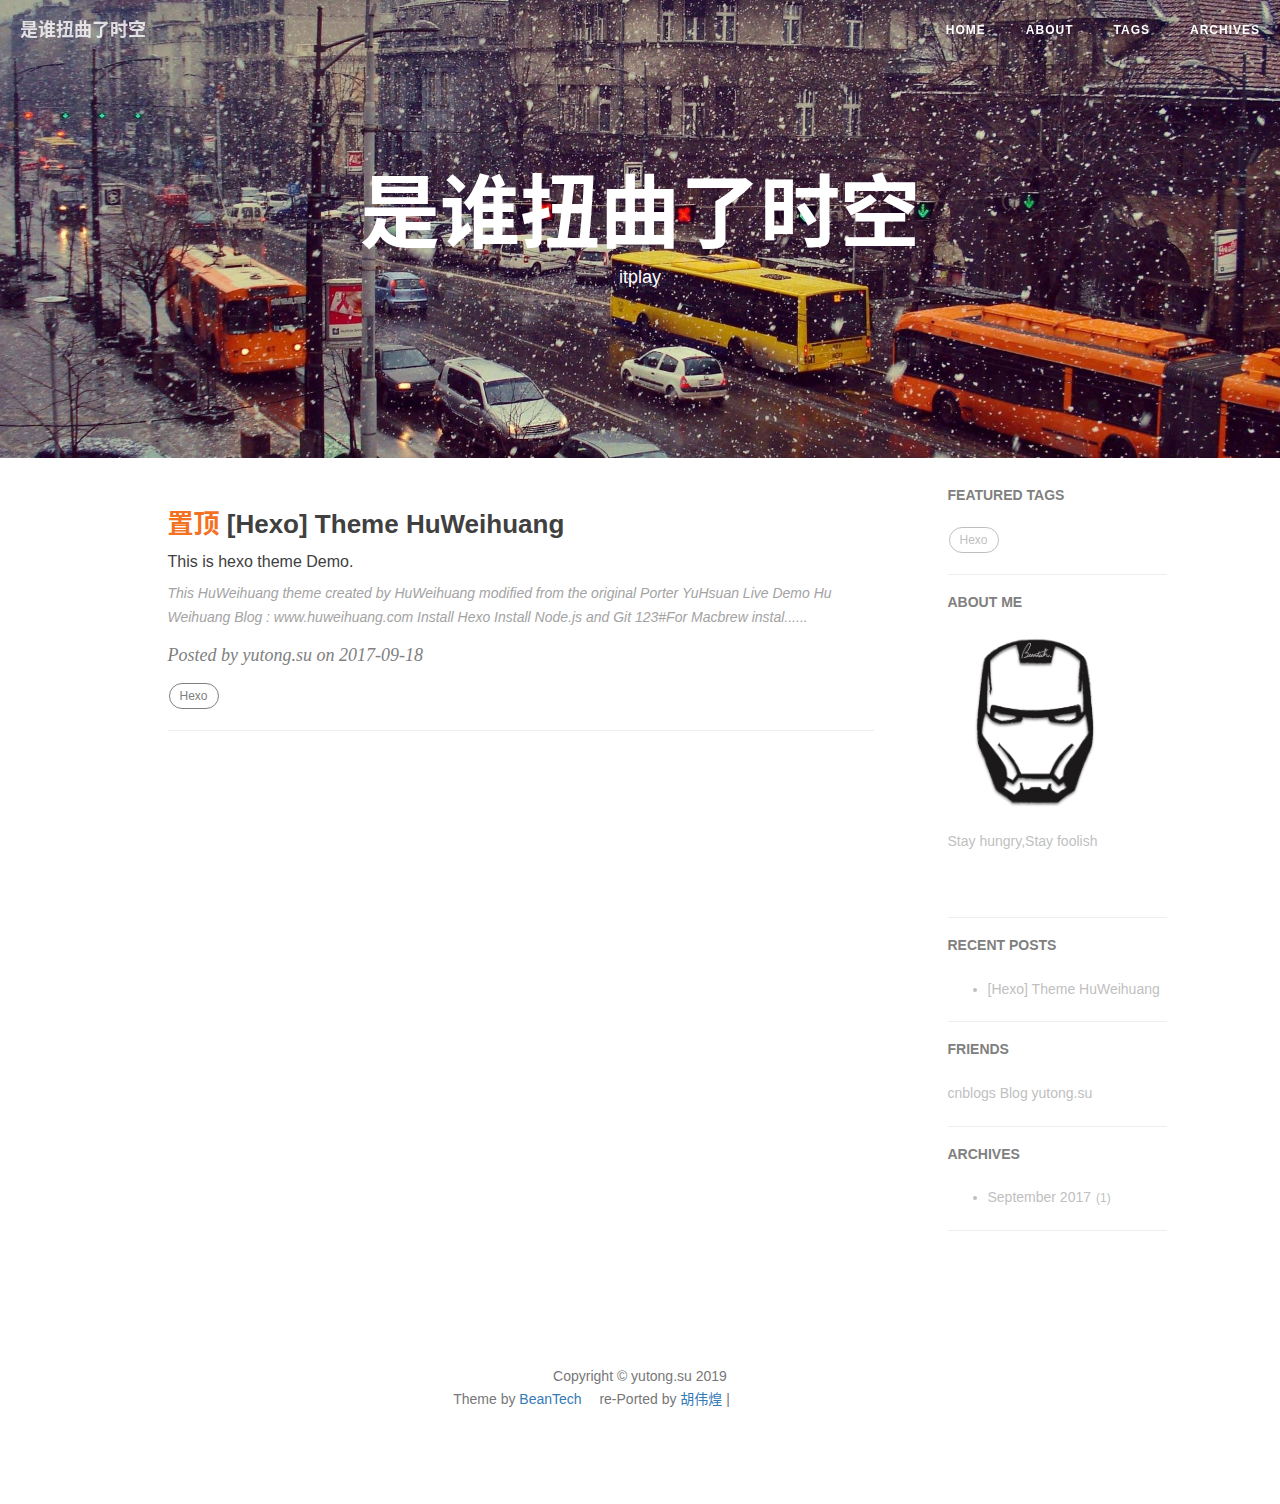
==== commit 75458ea0: "Update CNAME" ====
--- a/index.html
+++ b/index.html
@@ -141,14 +141,14 @@
 
                         
                         <li>
+                            <a href="/tags/">Tags</a>
+                        </li>
+                        
+                    
+
+                        
+                        <li>
                             <a href="/archive/">Archives</a>
-                        </li>
-                        
-                    
-
-                        
-                        <li>
-                            <a href="/tags/">Tags</a>
                         </li>
                         
                     
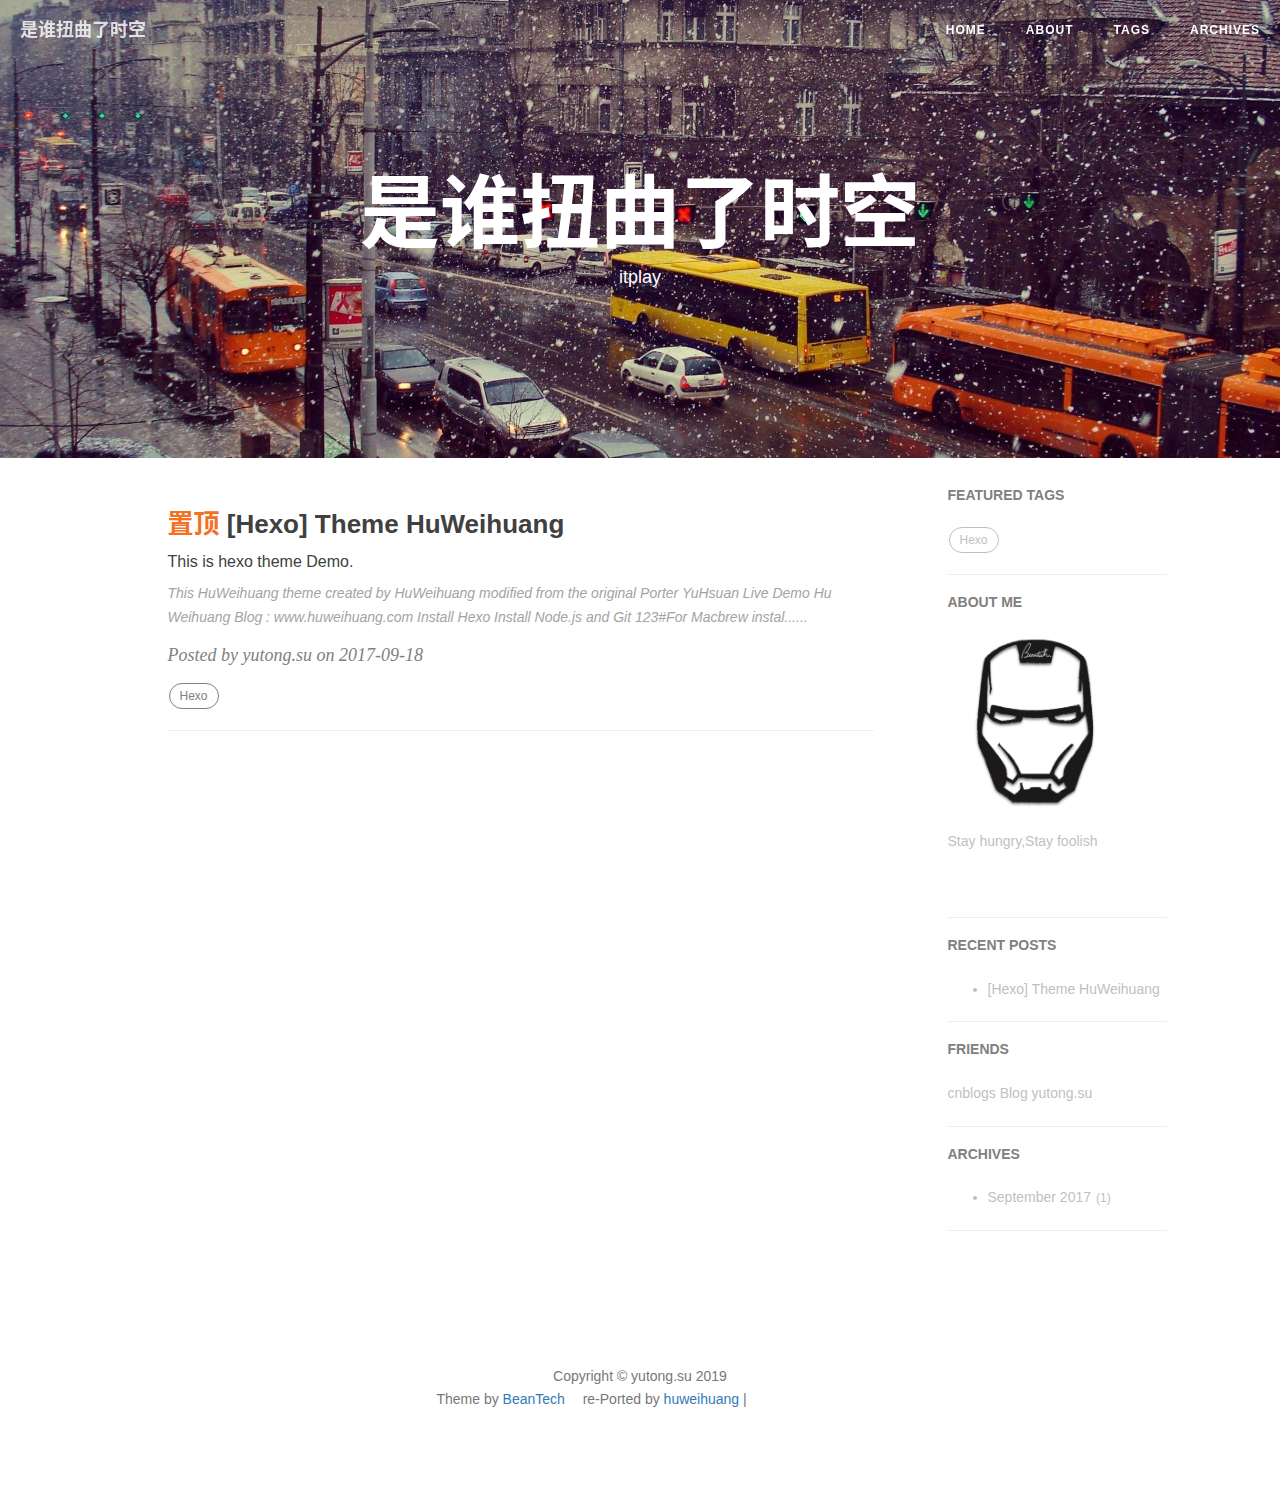
==== commit 5c02b39e: "Update CNAME" ====
--- a/index.html
+++ b/index.html
@@ -417,7 +417,7 @@
                     <span style="display: inline-block; margin: 0 5px;">
                         <i class="fa fa-heart"></i>
                     </span> 
-                    re-Ported by <a href="http://www.huweihuang.com">胡伟煌</a> | 
+                    re-Ported by <a href="http://www.huweihuang.com">huweihuang</a> | 
                     <iframe
                         style="margin-left: 2px; margin-bottom:-5px;"
                         frameborder="0" scrolling="0" width="91px" height="20px"
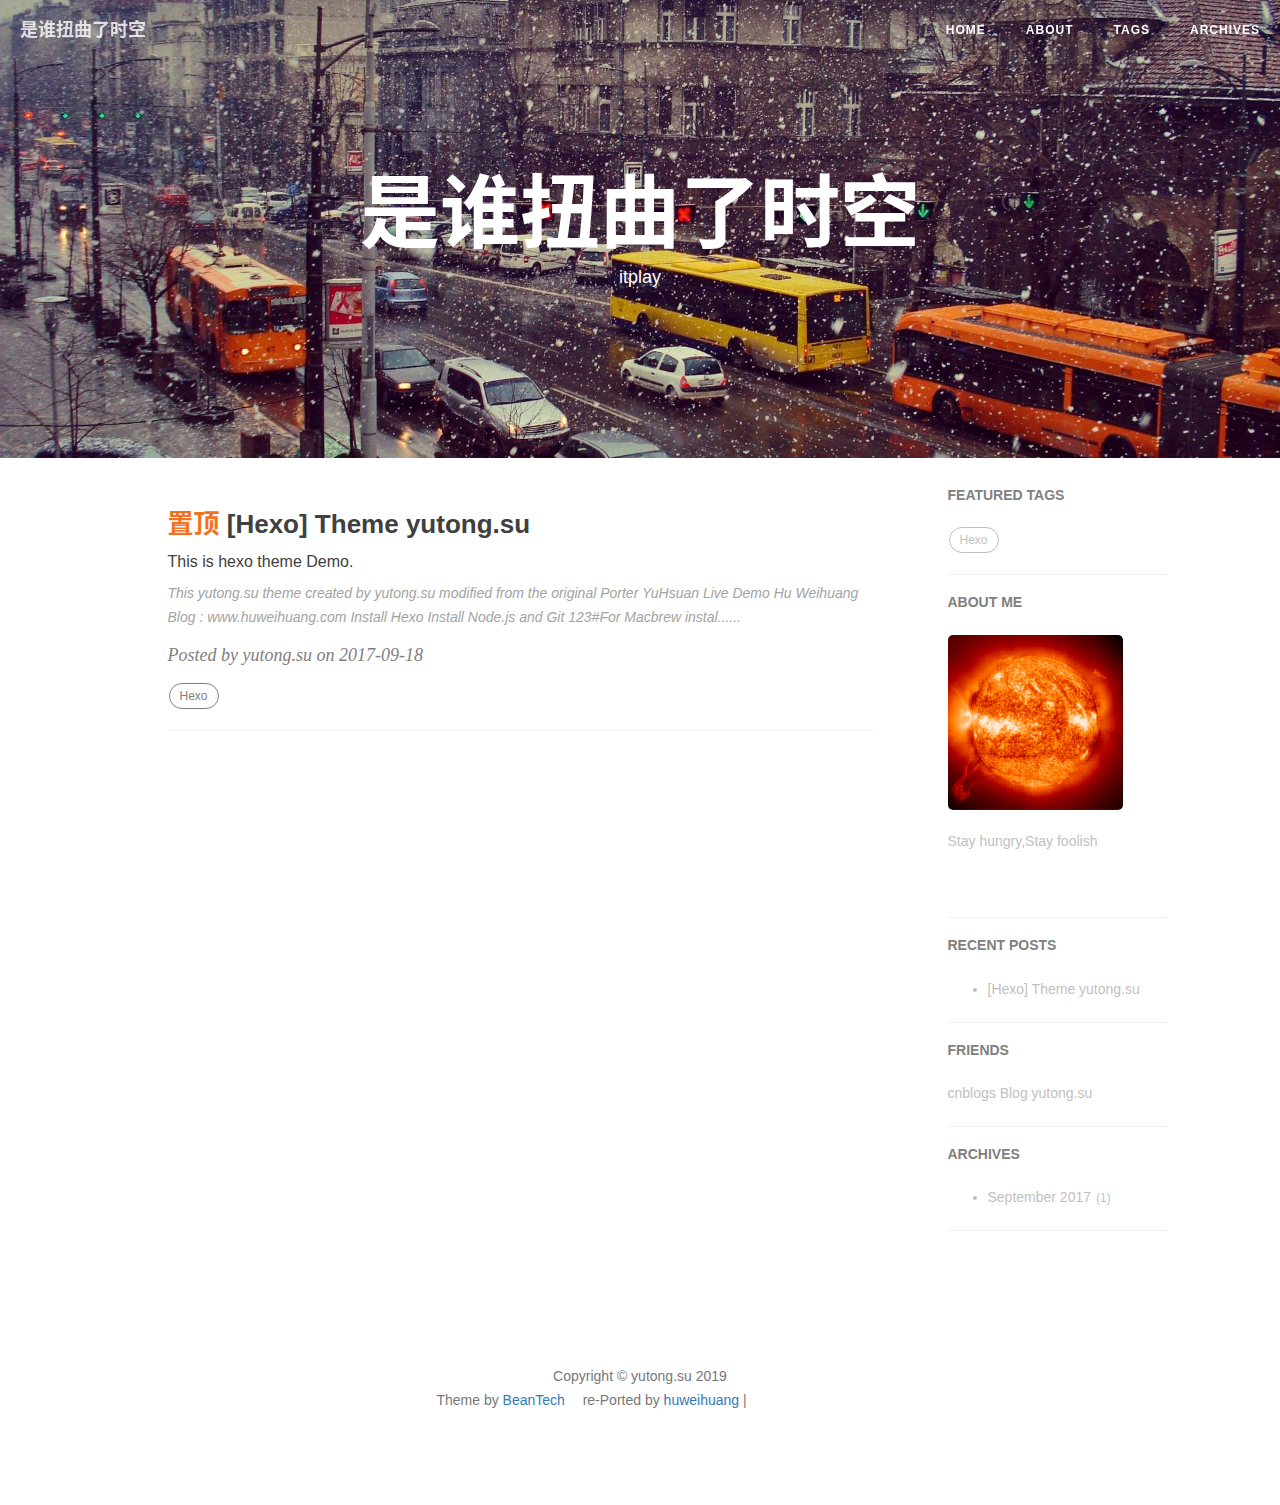
==== commit 61f77799: "Update CNAME" ====
--- a/index.html
+++ b/index.html
@@ -221,14 +221,14 @@
                 <!-- <font color=#F89E8C>置顶</font>  -->
                 <!-- <font color=#1CB7ED>置顶</font>  -->
                                  
-            [Hexo] Theme HuWeihuang
+            [Hexo] Theme yutong.su
         </h2>
         <h3 class="post-subtitle">
             This is hexo theme Demo.
         </h3>
         <div class="post-content-preview">
             
-This HuWeihuang theme created by HuWeihuang modified from the original Porter YuHsuan
+This yutong.su theme created by yutong.su modified from the original Porter YuHsuan
 
 Live Demo
 Hu Weihuang Blog : www.huweihuang.com
@@ -346,7 +346,7 @@
     <ul>
       
         <li>
-          <a href="/article/hexo-theme-huweihuang/">[Hexo] Theme HuWeihuang</a>
+          <a href="/article/hexo-theme-huweihuang/">[Hexo] Theme yutong.su</a>
         </li>
       
     </ul>
--- a/css/rocket.css
+++ b/css/rocket.css
@@ -5,8 +5,8 @@
   display: block;
   visibility: hidden;
   width: 42px;
-  height: 43px;
-  background: url("images/ironman.png") no-repeat 50% 0;
+  height: 62px;
+  background: url("images/rocket.png") no-repeat 50% 0;
   opacity: 0;
   -webkit-transition: visibility 0.6s cubic-bezier(0.6, 0.04, 0.98, 0.335), opacity 0.6s cubic-bezier(0.6, 0.04, 0.98, 0.335), -webkit-transform 0.6s cubic-bezier(0.6, 0.04, 0.98, 0.335);
   -moz-transition: visibility 0.6s cubic-bezier(0.6, 0.04, 0.98, 0.335), opacity 0.6s cubic-bezier(0.6, 0.04, 0.98, 0.335), -moz-transform 0.6s cubic-bezier(0.6, 0.04, 0.98, 0.335);
@@ -20,9 +20,9 @@
 }
 #rocket i {
   display: block;
-  margin-top: 48px;
-  height: 14px;
-  background: url("images/ironman.png") no-repeat 50% -20px;
+  margin-top: 42px;
+  height: 62px;
+  background: url("images/rocket.png") no-repeat 50% -20px;
   opacity: 0.5;
   -webkit-transition: -webkit-transform 0.2s;
   -moz-transition: -moz-transform 0.2s;
@@ -32,7 +32,7 @@
   transform-origin: 50% 0;
 }
 #rocket:hover {
-  background-position: 50% -44px;
+  background-position: 50% -62px;
 }
 #rocket:hover i {
   background-position: 50% 100%;
@@ -45,7 +45,7 @@
   opacity: 1;
 }
 #rocket.launch {
-  background-position: 50% -44px;
+  background-position: 50% -62px;
   opacity: 0;
   -webkit-transform: translateY(-500px);
   -moz-transform: translateY(-500px);
